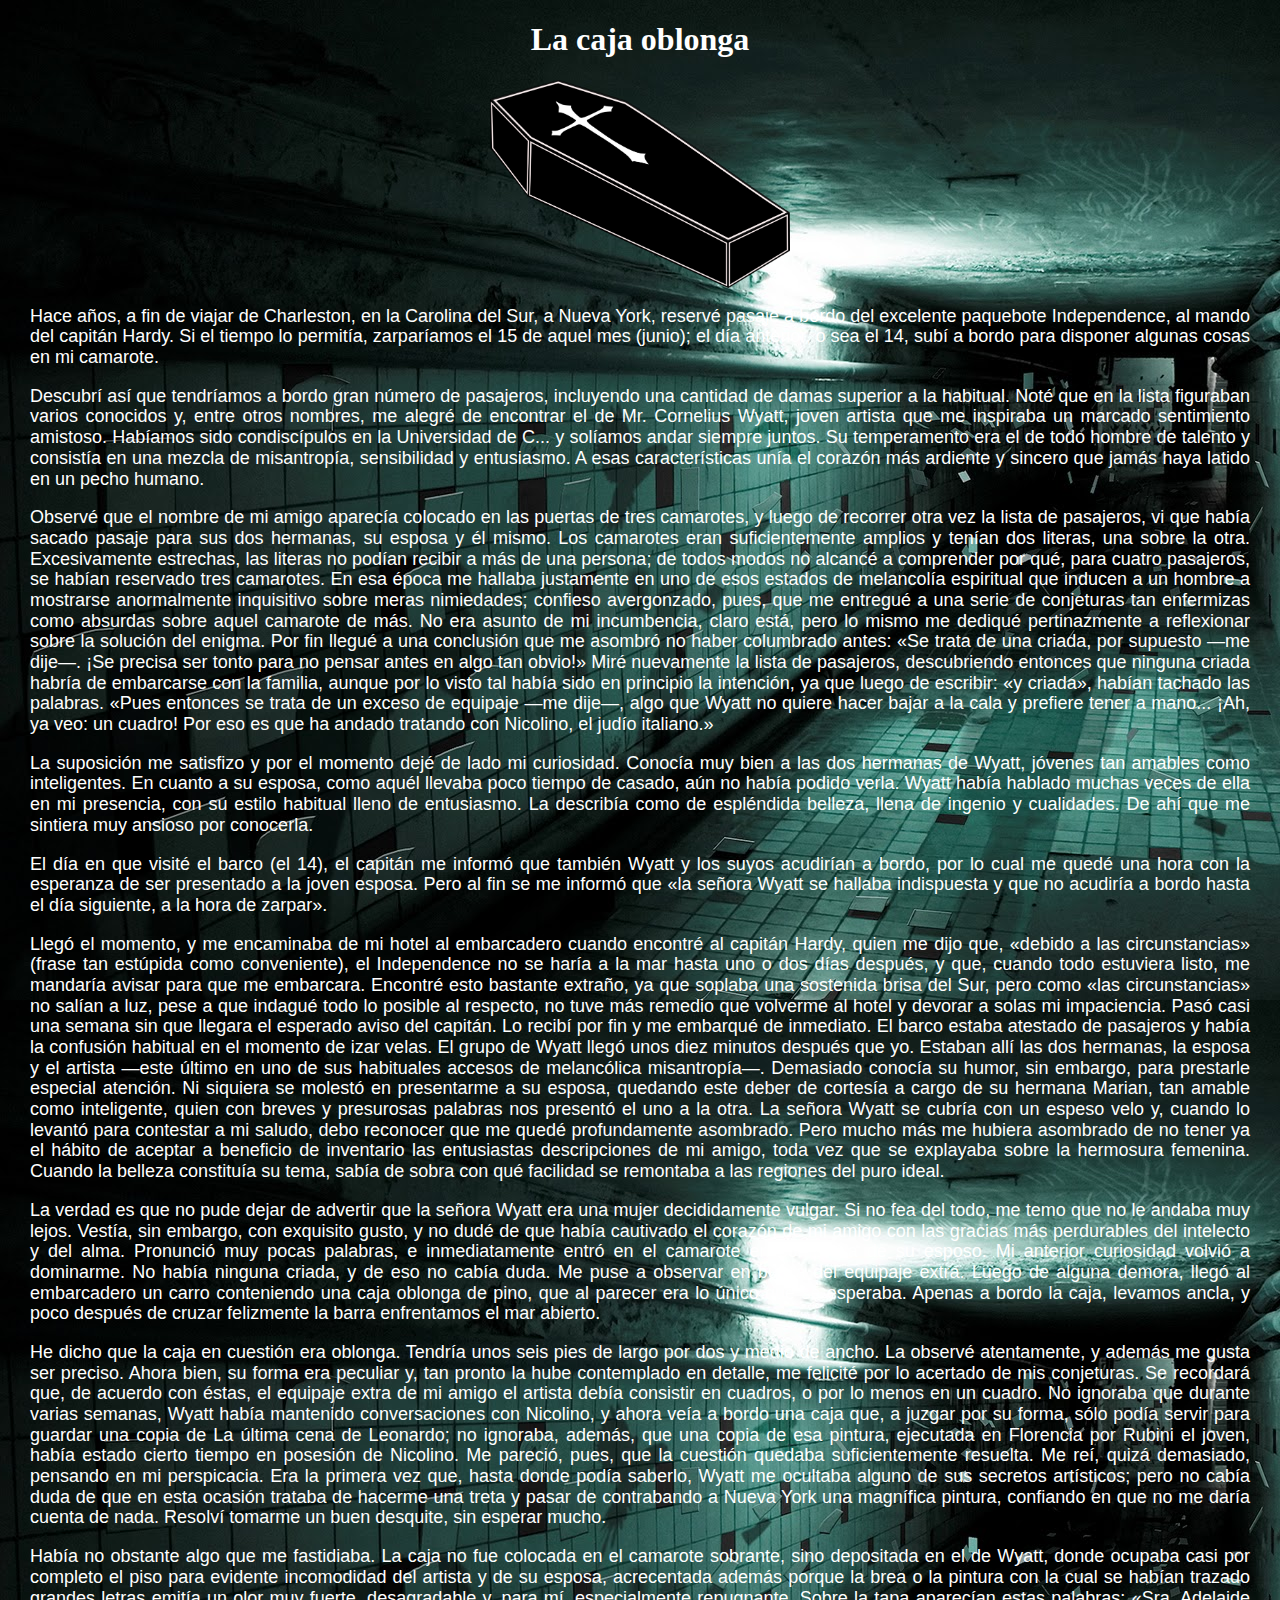
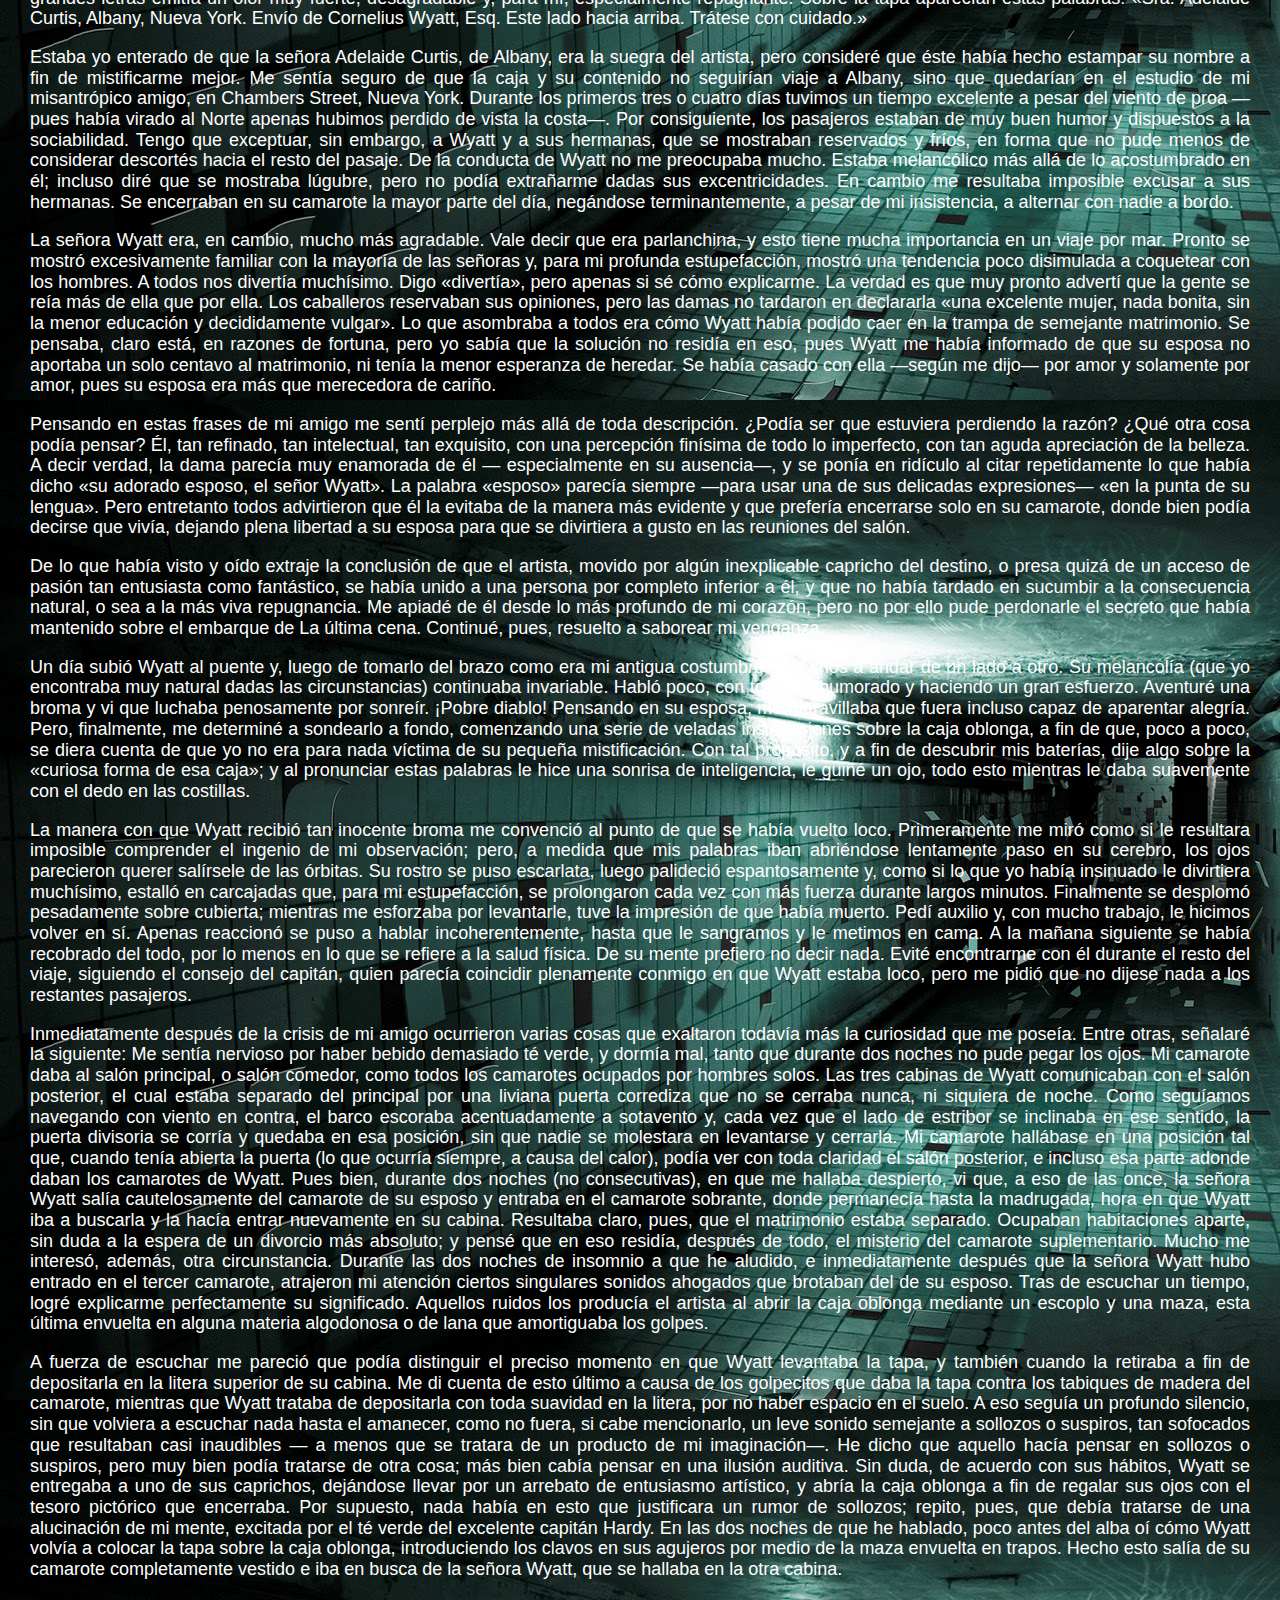
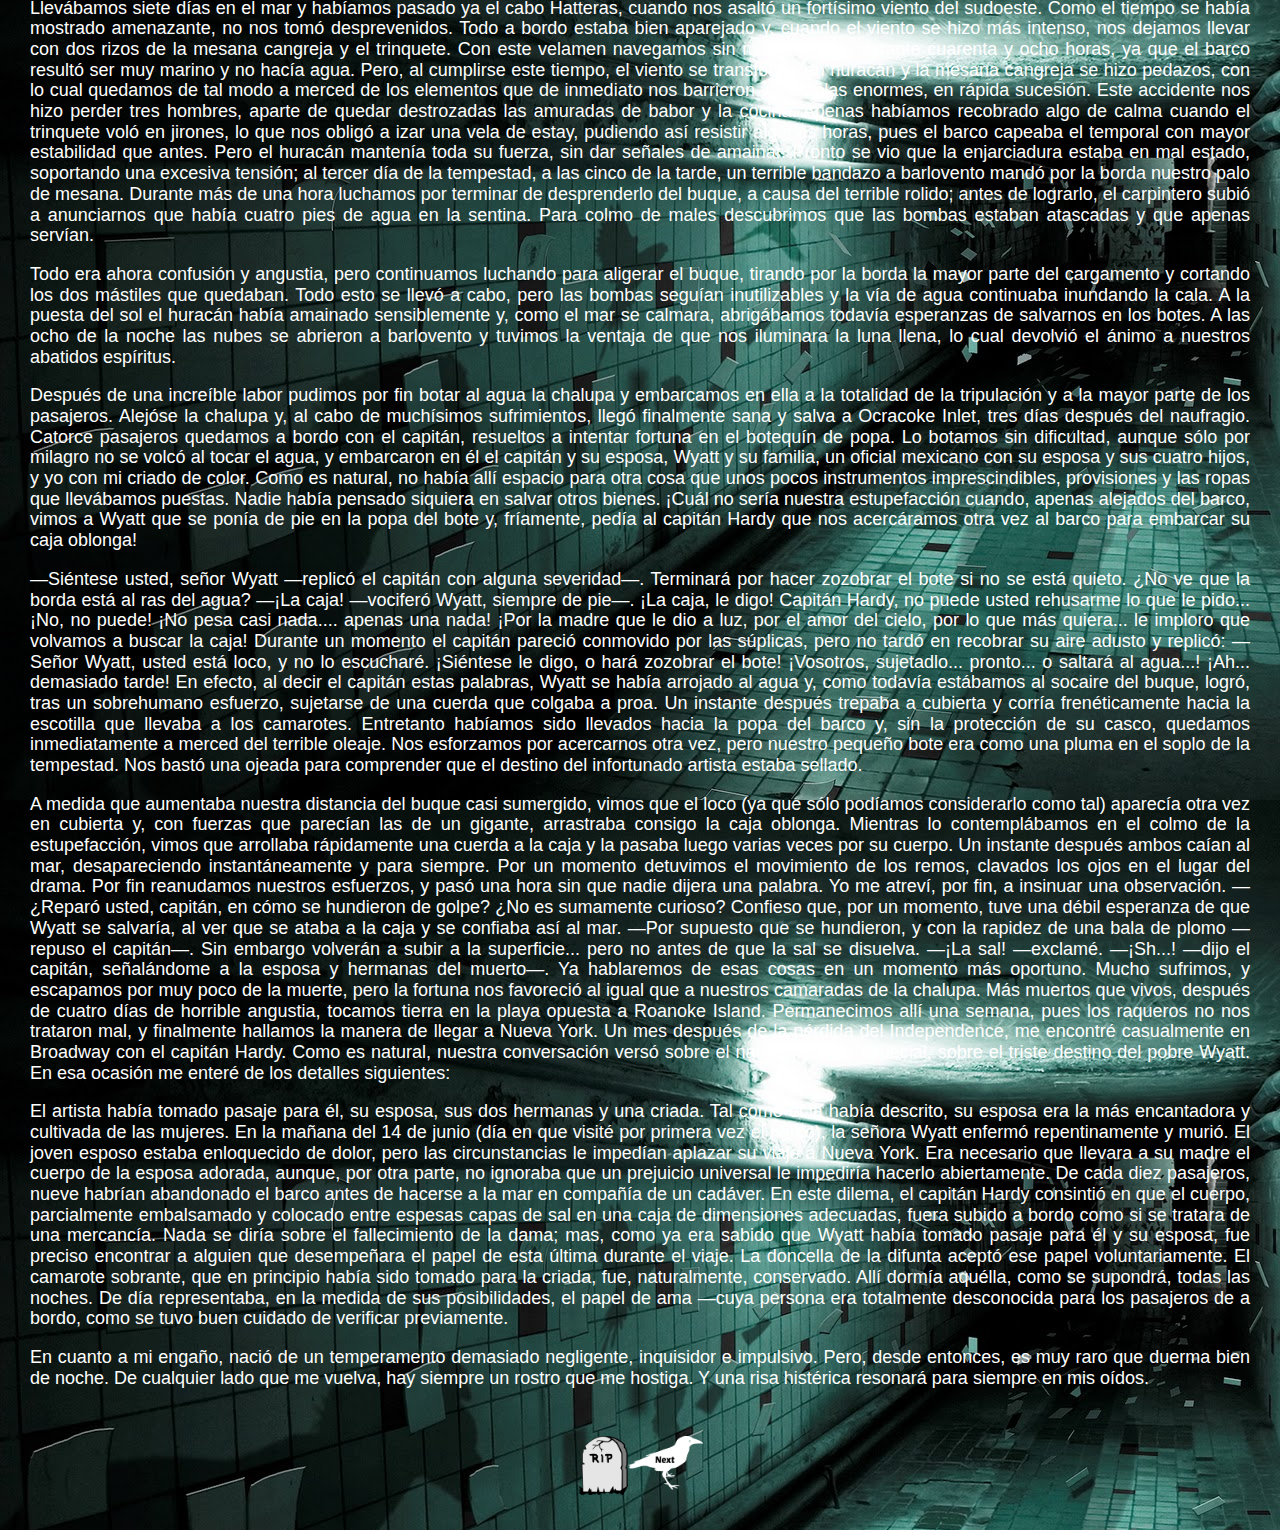
==== Cuentos/CajaOblonga.html @ 3079e08e "actualizacion" ====
<html>
 <head>
  <meta charset="UTF-8"/>
  <link rel="stylesheet" href="Css/normalize.css">
 <link rel="stylesheet" href="Css/Cuentos.css"/>
  <title>CuentoUno</title>
   </head> 
   <body  background="Imagenes/fondopasillo.jpg" text="White" >
    <h1>La caja oblonga</h1>
    <div class="imaprinc">
            <img src="Imagenes/ataud.png" width=300> 

    </div>

<p>
        Hace años, a fin de viajar de Charleston, en la Carolina del Sur, a Nueva York, reservé
        pasaje a bordo del excelente paquebote Independence, al mando del capitán Hardy. Si el
        tiempo lo permitía, zarparíamos el 15 de aquel mes (junio); el día anterior, o sea el 14, subí
        a bordo para disponer algunas cosas en mi camarote.
</p>
<p>
        Descubrí así que tendríamos a bordo gran número de pasajeros, incluyendo una
        cantidad de damas superior a la habitual. Noté que en la lista figuraban varios conocidos y,
        entre otros nombres, me alegré de encontrar el de Mr. Cornelius Wyatt, joven artista que
        me inspiraba un marcado sentimiento amistoso. Habíamos sido condiscípulos en la
        Universidad de C... y solíamos andar siempre juntos. Su temperamento era el de todo
        hombre de talento y consistía en una mezcla de misantropía, sensibilidad y entusiasmo. A
        esas características unía el corazón más ardiente y sincero que jamás haya latido en un
        pecho humano.
</p>
<p>
        Observé que el nombre de mi amigo aparecía colocado en las puertas de tres
        camarotes, y luego de recorrer otra vez la lista de pasajeros, vi que había sacado pasaje para
        sus dos hermanas, su esposa y él mismo. Los camarotes eran suficientemente amplios y
        tenían dos literas, una sobre la otra. Excesivamente estrechas, las literas no podían recibir a
        más de una persona; de todos modos no alcancé a comprender por qué, para cuatro
        pasajeros, se habían reservado tres camarotes. En esa época me hallaba justamente en uno
        de esos estados de melancolía espiritual que inducen a un hombre a mostrarse
        anormalmente inquisitivo sobre meras nimiedades; confieso avergonzado, pues, que me
        entregué a una serie de conjeturas tan enfermizas como absurdas sobre aquel camarote de
        más. No era asunto de mi incumbencia, claro está, pero lo mismo me dediqué
        pertinazmente a reflexionar sobre la solución del enigma. Por fin llegué a una conclusión
        que me asombró no haber columbrado antes: «Se trata de una criada, por supuesto —me
        dije—. ¡Se precisa ser tonto para no pensar antes en algo tan obvio!»
        Miré nuevamente la lista de pasajeros, descubriendo entonces que ninguna criada
        habría de embarcarse con la familia, aunque por lo visto tal había sido en principio la
        intención, ya que luego de escribir: «y criada», habían tachado las palabras. «Pues entonces
        se trata de un exceso de equipaje —me dije—, algo que Wyatt no quiere hacer bajar a la
        cala y prefiere tener a mano... ¡Ah, ya veo: un cuadro! Por eso es que ha andado tratando
        con Nicolino, el judío italiano.»
</p>
<p>
        La suposición me satisfizo y por el momento dejé de lado mi curiosidad.
        Conocía muy bien a las dos hermanas de Wyatt, jóvenes tan amables como inteligentes.
        En cuanto a su esposa, como aquél llevaba poco tiempo de casado, aún no había podido
        verla. Wyatt había hablado muchas veces de ella en mi presencia, con su estilo habitual
        lleno de entusiasmo. La describía como de espléndida belleza, llena de ingenio y
        cualidades. De ahí que me sintiera muy ansioso por conocerla.</p>
<p>
        El día en que visité el barco (el 14), el capitán me informó que también Wyatt y los
        suyos acudirían a bordo, por lo cual me quedé una hora con la esperanza de ser presentado
        a la joven esposa. Pero al fin se me informó que «la señora Wyatt se hallaba indispuesta y
        que no acudiría a bordo hasta el día siguiente, a la hora de zarpar».</p>
<p>
        Llegó el momento, y me encaminaba de mi hotel al embarcadero cuando encontré al
        capitán Hardy, quien me dijo que, «debido a las circunstancias» (frase tan estúpida como
        conveniente), el Independence no se haría a la mar hasta uno o dos días después, y que,
        cuando todo estuviera listo, me mandaría avisar para que me embarcara.
        Encontré esto bastante extraño, ya que soplaba una sostenida brisa del Sur, pero como
        «las circunstancias» no salían a luz, pese a que indagué todo lo posible al respecto, no tuve
        más remedio que volverme al hotel y devorar a solas mi impaciencia.
        Pasó casi una semana sin que llegara el esperado aviso del capitán. Lo recibí por fin y
        me embarqué de inmediato. El barco estaba atestado de pasajeros y había la confusión
        habitual en el momento de izar velas. El grupo de Wyatt llegó unos diez minutos después
        que yo. Estaban allí las dos hermanas, la esposa y el artista —este último en uno de sus
        habituales accesos de melancólica misantropía—. Demasiado conocía su humor, sin
        embargo, para prestarle especial atención. Ni siquiera se molestó en presentarme a su
        esposa, quedando este deber de cortesía a cargo de su hermana Marian, tan amable como
        inteligente, quien con breves y presurosas palabras nos presentó el uno a la otra.
        La señora Wyatt se cubría con un espeso velo y, cuando lo levantó para contestar a mi
        saludo, debo reconocer que me quedé profundamente asombrado. Pero mucho más me
        hubiera asombrado de no tener ya el hábito de aceptar a beneficio de inventario las
        entusiastas descripciones de mi amigo, toda vez que se explayaba sobre la hermosura
        femenina. Cuando la belleza constituía su tema, sabía de sobra con qué facilidad se
        remontaba a las regiones del puro ideal.
</p>
<p>
        La verdad es que no pude dejar de advertir que la señora Wyatt era una mujer
        decididamente vulgar. Si no fea del todo, me temo que no le andaba muy lejos. Vestía, sin
        embargo, con exquisito gusto, y no dudé de que había cautivado el corazón de mi amigo
        con las gracias más perdurables del intelecto y del alma. Pronunció muy pocas palabras, e
        inmediatamente entró en el camarote en compañía de su esposo.
        Mi anterior curiosidad volvió a dominarme. No había ninguna criada, y de eso no cabía
        duda. Me puse a observar en busca del equipaje extra. Luego de alguna demora, llegó al
        embarcadero un carro conteniendo una caja oblonga de pino, que al parecer era lo único
        que se esperaba. Apenas a bordo la caja, levamos ancla, y poco después de cruzar
        felizmente la barra enfrentamos el mar abierto.
</p>
<p>
        He dicho que la caja en cuestión era oblonga. Tendría unos seis pies de largo por dos y
        medio de ancho. La observé atentamente, y además me gusta ser preciso. Ahora bien, su
        forma era peculiar y, tan pronto la hube contemplado en detalle, me felicité por lo acertado
        de mis conjeturas. Se recordará que, de acuerdo con éstas, el equipaje extra de mi amigo el
        artista debía consistir en cuadros, o por lo menos en un cuadro. No ignoraba que durante
        varias semanas, Wyatt había mantenido conversaciones con Nicolino, y ahora veía a bordo
        una caja que, a juzgar por su forma, sólo podía servir para guardar una copia de La última
        cena de Leonardo; no ignoraba, además, que una copia de esa pintura, ejecutada en
        Florencia por Rubini el joven, había estado cierto tiempo en posesión de Nicolino. Me
        pareció, pues, que la cuestión quedaba suficientemente resuelta. Me reí, quizá demasiado,
        pensando en mi perspicacia. Era la primera vez que, hasta donde podía saberlo, Wyatt me
        ocultaba alguno de sus secretos artísticos; pero no cabía duda de que en esta ocasión trataba
        de hacerme una treta y pasar de contrabando a Nueva York una magnífica pintura,
        confiando en que no me daría cuenta de nada. Resolví tomarme un buen desquite, sin
        esperar mucho.
</p>
<p>
        Había no obstante algo que me fastidiaba. La caja no fue colocada en el camarote
        sobrante, sino depositada en el de Wyatt, donde ocupaba casi por completo el piso para
        evidente incomodidad del artista y de su esposa, acrecentada además porque la brea o la
        pintura con la cual se habían trazado grandes letras emitía un olor muy fuerte, desagradable
        y, para mí, especialmente repugnante. Sobre la tapa aparecían estas palabras: «Sra.
        Adelaide Curtis, Albany, Nueva York. Envío de Cornelius Wyatt, Esq. Este lado hacia
        arriba. Trátese con cuidado.»
</p>
<p>
        Estaba yo enterado de que la señora Adelaide Curtis, de Albany, era la suegra del
        artista, pero consideré que éste había hecho estampar su nombre a fin de mistificarme
        mejor. Me sentía seguro de que la caja y su contenido no seguirían viaje a Albany, sino que
        quedarían en el estudio de mi misantrópico amigo, en Chambers Street, Nueva York.
        Durante los primeros tres o cuatro días tuvimos un tiempo excelente a pesar del viento
        de proa —pues había virado al Norte apenas hubimos perdido de vista la costa—. Por
        consiguiente, los pasajeros estaban de muy buen humor y dispuestos a la sociabilidad.
        Tengo que exceptuar, sin embargo, a Wyatt y a sus hermanas, que se mostraban reservados
        y fríos, en forma que no pude menos de considerar descortés hacia el resto del pasaje. De la
        conducta de Wyatt no me preocupaba mucho. Estaba melancólico más allá de lo
        acostumbrado en él; incluso diré que se mostraba lúgubre, pero no podía extrañarme dadas
        sus excentricidades. En cambio me resultaba imposible excusar a sus hermanas. Se
        encerraban en su camarote la mayor parte del día, negándose terminantemente, a pesar de
        mi insistencia, a alternar con nadie a bordo.
</p>
<p>
        La señora Wyatt era, en cambio, mucho más agradable. Vale decir que era parlanchina,
        y esto tiene mucha importancia en un viaje por mar. Pronto se mostró excesivamente
        familiar con la mayoría de las señoras y, para mi profunda estupefacción, mostró una
        tendencia poco disimulada a coquetear con los hombres. A todos nos divertía muchísimo.
        Digo «divertía», pero apenas si sé cómo explicarme. La verdad es que muy pronto
        advertí que la gente se reía más de ella que por ella. Los caballeros reservaban sus
        opiniones, pero las damas no tardaron en declararla «una excelente mujer, nada bonita, sin
        la menor educación y decididamente vulgar». Lo que asombraba a todos era cómo Wyatt
        había podido caer en la trampa de semejante matrimonio. Se pensaba, claro está, en razones
        de fortuna, pero yo sabía que la solución no residía en eso, pues Wyatt me había informado
        de que su esposa no aportaba un solo centavo al matrimonio, ni tenía la menor esperanza de
        heredar. Se había casado con ella —según me dijo— por amor y solamente por amor, pues
        su esposa era más que merecedora de cariño.
</p>
<p>
        Pensando en estas frases de mi amigo me sentí perplejo más allá de toda descripción.
        ¿Podía ser que estuviera perdiendo la razón? ¿Qué otra cosa podía pensar? Él, tan refinado,
        tan intelectual, tan exquisito, con una percepción finísima de todo lo imperfecto, con tan
        aguda apreciación de la belleza. A decir verdad, la dama parecía muy enamorada de él —
        especialmente en su ausencia—, y se ponía en ridículo al citar repetidamente lo que había
        dicho «su adorado esposo, el señor Wyatt». La palabra «esposo» parecía siempre —para
        usar una de sus delicadas expresiones— «en la punta de su lengua». Pero entretanto todos
        advirtieron que él la evitaba de la manera más evidente y que prefería encerrarse solo en su
        camarote, donde bien podía decirse que vivía, dejando plena libertad a su esposa para que
        se divirtiera a gusto en las reuniones del salón.
</p>
<p>
        De lo que había visto y oído extraje la conclusión de que el artista, movido por algún
        inexplicable capricho del destino, o presa quizá de un acceso de pasión tan entusiasta como
        fantástico, se había unido a una persona por completo inferior a él, y que no había tardado
        en sucumbir a la consecuencia natural, o sea a la más viva repugnancia. Me apiadé de él
        desde lo más profundo de mi corazón, pero no por ello pude perdonarle el secreto que había
        mantenido sobre el embarque de La última cena. Continué, pues, resuelto a saborear mi
        venganza.
</p>
<p>
        Un día subió Wyatt al puente y, luego de tomarlo del brazo como era mi antigua
        costumbre, echamos a andar de un lado a otro. Su melancolía (que yo encontraba muy
        natural dadas las circunstancias) continuaba invariable. Habló poco, con tono malhumorado
        y haciendo un gran esfuerzo. Aventuré una broma y vi que luchaba penosamente por
        sonreír. ¡Pobre diablo! Pensando en su esposa, me maravillaba que fuera incluso capaz de
        aparentar alegría. Pero, finalmente, me determiné a sondearlo a fondo, comenzando una
        serie de veladas insinuaciones sobre la caja oblonga, a fin de que, poco a poco, se diera
        cuenta de que yo no era para nada víctima de su pequeña mistificación. Con tal propósito, y
        a fin de descubrir mis baterías, dije algo sobre la «curiosa forma de esa caja»; y al
        pronunciar estas palabras le hice una sonrisa de inteligencia, le guiñé un ojo, todo esto
        mientras le daba suavemente con el dedo en las costillas.
</p>
<p>
        La manera con que Wyatt recibió tan inocente broma me convenció al punto de que se
        había vuelto loco. Primeramente me miró como si le resultara imposible comprender el
        ingenio de mi observación; pero, a medida que mis palabras iban abriéndose lentamente
        paso en su cerebro, los ojos parecieron querer salírsele de las órbitas. Su rostro se puso
        escarlata, luego palideció espantosamente y, como si lo que yo había insinuado le divirtiera
        muchísimo, estalló en carcajadas que, para mi estupefacción, se prolongaron cada vez con
        más fuerza durante largos minutos. Finalmente se desplomó pesadamente sobre cubierta;
        mientras me esforzaba por levantarle, tuve la impresión de que había muerto.
        Pedí auxilio y, con mucho trabajo, le hicimos volver en sí. Apenas reaccionó se puso a
        hablar incoherentemente, hasta que le sangramos y le metimos en cama. A la mañana
        siguiente se había recobrado del todo, por lo menos en lo que se refiere a la salud física. De
        su mente prefiero no decir nada. Evité encontrarme con él durante el resto del viaje,
        siguiendo el consejo del capitán, quien parecía coincidir plenamente conmigo en que Wyatt
        estaba loco, pero me pidió que no dijese nada a los restantes pasajeros.</p>
<p>
        Inmediatamente después de la crisis de mi amigo ocurrieron varias cosas que exaltaron
        todavía más la curiosidad que me poseía. Entre otras, señalaré la siguiente: Me sentía
        nervioso por haber bebido demasiado té verde, y dormía mal, tanto que durante dos noches
        no pude pegar los ojos. Mi camarote daba al salón principal, o salón comedor, como todos
        los camarotes ocupados por hombres solos. Las tres cabinas de Wyatt comunicaban con el
        salón posterior, el cual estaba separado del principal por una liviana puerta corrediza que no
        se cerraba nunca, ni siquiera de noche. Como seguíamos navegando con viento en contra, el
        barco escoraba acentuadamente a sotavento y, cada vez que el lado de estribor se inclinaba
        en ese sentido, la puerta divisoria se corría y quedaba en esa posición, sin que nadie se
        molestara en levantarse y cerrarla. Mi camarote hallábase en una posición tal que, cuando
        tenía abierta la puerta (lo que ocurría siempre, a causa del calor), podía ver con toda
        claridad el salón posterior, e incluso esa parte adonde daban los camarotes de Wyatt. Pues
        bien, durante dos noches (no consecutivas), en que me hallaba despierto, vi que, a eso de
        las once, la señora Wyatt salía cautelosamente del camarote de su esposo y entraba en el
        camarote sobrante, donde permanecía hasta la madrugada, hora en que Wyatt iba a buscarla
        y la hacía entrar nuevamente en su cabina. Resultaba claro, pues, que el matrimonio estaba
        separado. Ocupaban habitaciones aparte, sin duda a la espera de un divorcio más absoluto;
        y pensé que en eso residía, después de todo, el misterio del camarote suplementario.
        Mucho me interesó, además, otra circunstancia. Durante las dos noches de insomnio a
        que he aludido, e inmediatamente después que la señora Wyatt hubo entrado en el tercer
        camarote, atrajeron mi atención ciertos singulares sonidos ahogados que brotaban del de su
        esposo. Tras de escuchar un tiempo, logré explicarme perfectamente su significado.
        Aquellos ruidos los producía el artista al abrir la caja oblonga mediante un escoplo y una
        maza, esta última envuelta en alguna materia algodonosa o de lana que amortiguaba los
        golpes.
</p>
<p>
        A fuerza de escuchar me pareció que podía distinguir el preciso momento en que Wyatt
        levantaba la tapa, y también cuando la retiraba a fin de depositarla en la litera superior de su
        cabina. Me di cuenta de esto último a causa de los golpecitos que daba la tapa contra los
        tabiques de madera del camarote, mientras que Wyatt trataba de depositarla con toda
        suavidad en la litera, por no haber espacio en el suelo. A eso seguía un profundo silencio,
        sin que volviera a escuchar nada hasta el amanecer, como no fuera, si cabe mencionarlo, un
        leve sonido semejante a sollozos o suspiros, tan sofocados que resultaban casi inaudibles —
        a menos que se tratara de un producto de mi imaginación—. He dicho que aquello hacía
        pensar en sollozos o suspiros, pero muy bien podía tratarse de otra cosa; más bien cabía
        pensar en una ilusión auditiva. Sin duda, de acuerdo con sus hábitos, Wyatt se entregaba a
        uno de sus caprichos, dejándose llevar por un arrebato de entusiasmo artístico, y abría la
        caja oblonga a fin de regalar sus ojos con el tesoro pictórico que encerraba. Por supuesto,
        nada había en esto que justificara un rumor de sollozos; repito, pues, que debía tratarse de
        una alucinación de mi mente, excitada por el té verde del excelente capitán Hardy. En las
        dos noches de que he hablado, poco antes del alba oí cómo Wyatt volvía a colocar la tapa
        sobre la caja oblonga, introduciendo los clavos en sus agujeros por medio de la maza
        envuelta en trapos. Hecho esto salía de su camarote completamente vestido e iba en busca
        de la señora Wyatt, que se hallaba en la otra cabina.
</p>
<p>
        Llevábamos siete días en el mar y habíamos pasado ya el cabo Hatteras, cuando nos
        asaltó un fortísimo viento del sudoeste. Como el tiempo se había mostrado amenazante, no
        nos tomó desprevenidos. Todo a bordo estaba bien aparejado y, cuando el viento se hizo
        más intenso, nos dejamos llevar con dos rizos de la mesana cangreja y el trinquete.
        Con este velamen navegamos sin mayor peligro durante cuarenta y ocho horas, ya que
        el barco resultó ser muy marino y no hacía agua. Pero, al cumplirse este tiempo, el viento se
        transformó en huracán y la mesana cangreja se hizo pedazos, con lo cual quedamos de tal
        modo a merced de los elementos que de inmediato nos barrieron varias olas enormes, en
        rápida sucesión. Este accidente nos hizo perder tres hombres, aparte de quedar destrozadas
        las amuradas de babor y la cocina. Apenas habíamos recobrado algo de calma cuando el
        trinquete voló en jirones, lo que nos obligó a izar una vela de estay, pudiendo así resistir
        algunas horas, pues el barco capeaba el temporal con mayor estabilidad que antes.
        Pero el huracán mantenía toda su fuerza, sin dar señales de amainar. Pronto se vio que
        la enjarciadura estaba en mal estado, soportando una excesiva tensión; al tercer día de la
        tempestad, a las cinco de la tarde, un terrible bandazo a barlovento mandó por la borda
        nuestro palo de mesana. Durante más de una hora luchamos por terminar de desprenderlo
        del buque, a causa del terrible rolido; antes de lograrlo, el carpintero subió a anunciarnos
        que había cuatro pies de agua en la sentina. Para colmo de males descubrimos que las
        bombas estaban atascadas y que apenas servían.
</p>
<p>
        Todo era ahora confusión y angustia, pero continuamos luchando para aligerar el
        buque, tirando por la borda la mayor parte del cargamento y cortando los dos mástiles que
        quedaban. Todo esto se llevó a cabo, pero las bombas seguían inutilizables y la vía de agua
        continuaba inundando la cala.
        A la puesta del sol el huracán había amainado sensiblemente y, como el mar se
        calmara, abrigábamos todavía esperanzas de salvarnos en los botes. A las ocho de la noche
        las nubes se abrieron a barlovento y tuvimos la ventaja de que nos iluminara la luna llena,
        lo cual devolvió el ánimo a nuestros abatidos espíritus.</p>
<p>
        Después de una increíble labor pudimos por fin botar al agua la chalupa y embarcamos
        en ella a la totalidad de la tripulación y a la mayor parte de los pasajeros. Alejóse la chalupa
        y, al cabo de muchísimos sufrimientos, llegó finalmente sana y salva a Ocracoke Inlet, tres
        días después del naufragio.
        Catorce pasajeros quedamos a bordo con el capitán, resueltos a intentar fortuna en el
        botequín de popa. Lo botamos sin dificultad, aunque sólo por milagro no se volcó al tocar
        el agua, y embarcaron en él el capitán y su esposa, Wyatt y su familia, un oficial mexicano
        con su esposa y sus cuatro hijos, y yo con mi criado de color.
        Como es natural, no había allí espacio para otra cosa que unos pocos instrumentos
        imprescindibles, provisiones y las ropas que llevábamos puestas. Nadie había pensado
        siquiera en salvar otros bienes. ¡Cuál no sería nuestra estupefacción cuando, apenas
        alejados del barco, vimos a Wyatt que se ponía de pie en la popa del bote y, fríamente,
        pedía al capitán Hardy que nos acercáramos otra vez al barco para embarcar su caja
        oblonga!
</p>
<p>
        —Siéntese usted, señor Wyatt —replicó el capitán con alguna severidad—. Terminará
        por hacer zozobrar el bote si no se está quieto. ¿No ve que la borda está al ras del agua?
        —¡La caja! —vociferó Wyatt, siempre de pie—. ¡La caja, le digo! Capitán Hardy, no
        puede usted rehusarme lo que le pido... ¡No, no puede! ¡No pesa casi nada.... apenas una
        nada! ¡Por la madre que le dio a luz, por el amor del cielo, por lo que más quiera... le
        imploro que volvamos a buscar la caja!
        Durante un momento el capitán pareció conmovido por las súplicas, pero no tardó en
        recobrar su aire adusto y replicó:
        —Señor Wyatt, usted está loco, y no lo escucharé. ¡Siéntese le digo, o hará zozobrar el
        bote! ¡Vosotros, sujetadlo... pronto... o saltará al agua...! ¡Ah... demasiado tarde!
        En efecto, al decir el capitán estas palabras, Wyatt se había arrojado al agua y, como
        todavía estábamos al socaire del buque, logró, tras un sobrehumano esfuerzo, sujetarse de
        una cuerda que colgaba a proa. Un instante después trepaba a cubierta y corría
        frenéticamente hacia la escotilla que llevaba a los camarotes.
        Entretanto habíamos sido llevados hacia la popa del barco y, sin la protección de su
        casco, quedamos inmediatamente a merced del terrible oleaje. Nos esforzamos por
        acercarnos otra vez, pero nuestro pequeño bote era como una pluma en el soplo de la
        tempestad. Nos bastó una ojeada para comprender que el destino del infortunado artista
        estaba sellado.
</p>
<p>
        A medida que aumentaba nuestra distancia del buque casi sumergido, vimos que el loco
        (ya que sólo podíamos considerarlo como tal) aparecía otra vez en cubierta y, con fuerzas
        que parecían las de un gigante, arrastraba consigo la caja oblonga. Mientras lo
        contemplábamos en el colmo de la estupefacción, vimos que arrollaba rápidamente una
        cuerda a la caja y la pasaba luego varias veces por su cuerpo. Un instante después ambos
        caían al mar, desapareciendo instantáneamente y para siempre.
        Por un momento detuvimos el movimiento de los remos, clavados los ojos en el lugar
        del drama. Por fin reanudamos nuestros esfuerzos, y pasó una hora sin que nadie dijera una
        palabra. Yo me atreví, por fin, a insinuar una observación.
        —¿Reparó usted, capitán, en cómo se hundieron de golpe? ¿No es sumamente curioso?
        Confieso que, por un momento, tuve una débil esperanza de que Wyatt se salvaría, al ver
        que se ataba a la caja y se confiaba así al mar.
        —Por supuesto que se hundieron, y con la rapidez de una bala de plomo —repuso el
        capitán—. Sin embargo volverán a subir a la superficie... pero no antes de que la sal se
        disuelva.
        —¡La sal! —exclamé.
        —¡Sh...! —dijo el capitán, señalándome a la esposa y hermanas del muerto—. Ya
        hablaremos de esas cosas en un momento más oportuno.
        Mucho sufrimos, y escapamos por muy poco de la muerte, pero la fortuna nos
        favoreció al igual que a nuestros camaradas de la chalupa. Más muertos que vivos, después
        de cuatro días de horrible angustia, tocamos tierra en la playa opuesta a Roanoke Island.
        Permanecimos allí una semana, pues los raqueros no nos trataron mal, y finalmente
        hallamos la manera de llegar a Nueva York.
        Un mes después de la pérdida del Independence, me encontré casualmente en
        Broadway con el capitán Hardy. Como es natural, nuestra conversación versó sobre el
        naufragio y, en especial, sobre el triste destino del pobre Wyatt. En esa ocasión me enteré
        de los detalles siguientes:
</p>
<p>
        El artista había tomado pasaje para él, su esposa, sus dos hermanas y una criada. Tal
        como él la había descrito, su esposa era la más encantadora y cultivada de las mujeres. En
        la mañana del 14 de junio (día en que visité por primera vez el barco), la señora Wyatt
        enfermó repentinamente y murió. El joven esposo estaba enloquecido de dolor, pero las
        circunstancias le impedían aplazar su viaje a Nueva York. Era necesario que llevara a su
        madre el cuerpo de la esposa adorada, aunque, por otra parte, no ignoraba que un prejuicio
        universal le impediría hacerlo abiertamente. De cada diez pasajeros, nueve habrían
        abandonado el barco antes de hacerse a la mar en compañía de un cadáver.
        En este dilema, el capitán Hardy consintió en que el cuerpo, parcialmente embalsamado
        y colocado entre espesas capas de sal en una caja de dimensiones adecuadas, fuera subido a
        bordo como si se tratara de una mercancía. Nada se diría sobre el fallecimiento de la dama;
        mas, como ya era sabido que Wyatt había tomado pasaje para él y su esposa, fue preciso
        encontrar a alguien que desempeñara el papel de esta última durante el viaje. La doncella de
        la difunta aceptó ese papel voluntariamente. El camarote sobrante, que en principio había
        sido tomado para la criada, fue, naturalmente, conservado. Allí dormía aquélla, como se
        supondrá, todas las noches. De día representaba, en la medida de sus posibilidades, el papel
        de ama —cuya persona era totalmente desconocida para los pasajeros de a bordo, como se
        tuvo buen cuidado de verificar previamente.
</p>
<p>
        En cuanto a mi engaño, nació de un temperamento demasiado negligente, inquisidor e
        impulsivo. Pero, desde entonces, es muy raro que duerma bien de noche. De cualquier lado
        que me vuelva, hay siempre un rostro que me hostiga. Y una risa histérica resonará para
        siempre en mis oídos.

</p>
<div class="cuervos">
        <a href="/cansecoperezluisnolberto.github.io/EdgarAPoe.html "> <img src="Imagenes/lapida.png" width=50  > </a>
        <a href="HombreMult.html "> <img src="Imagenes/nxt.png" width=75  > </a>
        

</div>


</body>

 </html>
---- Cuentos/Css/Cuentos.css ----
/** Reglas para etiquetas de para resenias y cuentos completos**/
 /***************************/
 body{
   margin: o;
    }
em{
  font-family: -apple-system, BlinkMacSystemFont, 'Segoe UI', Roboto, Oxygen, Ubuntu, Cantarell, 'Open Sans', 'Helvetica Neue', sans-serif;
font-size: 18px;
}
 p{
  font-family:Impact, Haettenschweiler, 'Arial Narrow Bold', sans-serif;
  font-size: 18px;
  text-align: justify;
  padding-right: 30px;
  padding-left: 30px; 
}
h1{
text-align: center; 
}
dt{
  padding-right: 30px;
  padding-left: 30px;
  padding-top: 30px;
}

strong{
  font-size: 20px;
  font-style: oblique;
  color: blueviolet;

}
.poema{
  text-align: center;
  justify-content: center;
  padding: 30px;
  flex-direction: row;
  margin: 0px auto

}
.imaprinc{
  text-align: center;
  
}
.notas{
  padding-top: 8px;
  font-family:'Courier New', Courier, monospace;
  font-style: oblique;
  text-align: right;
  font-size: 15px;
}
.cuervos{
  margin: 5;
  display: flex;
 justify-content: center;
 flex-direction: row;
 padding-bottom: 30px;
 padding-top: 30px;
}
 h2{
  padding-right: 30px;
  padding-left: 30px; 
  color: blueviolet;
 }
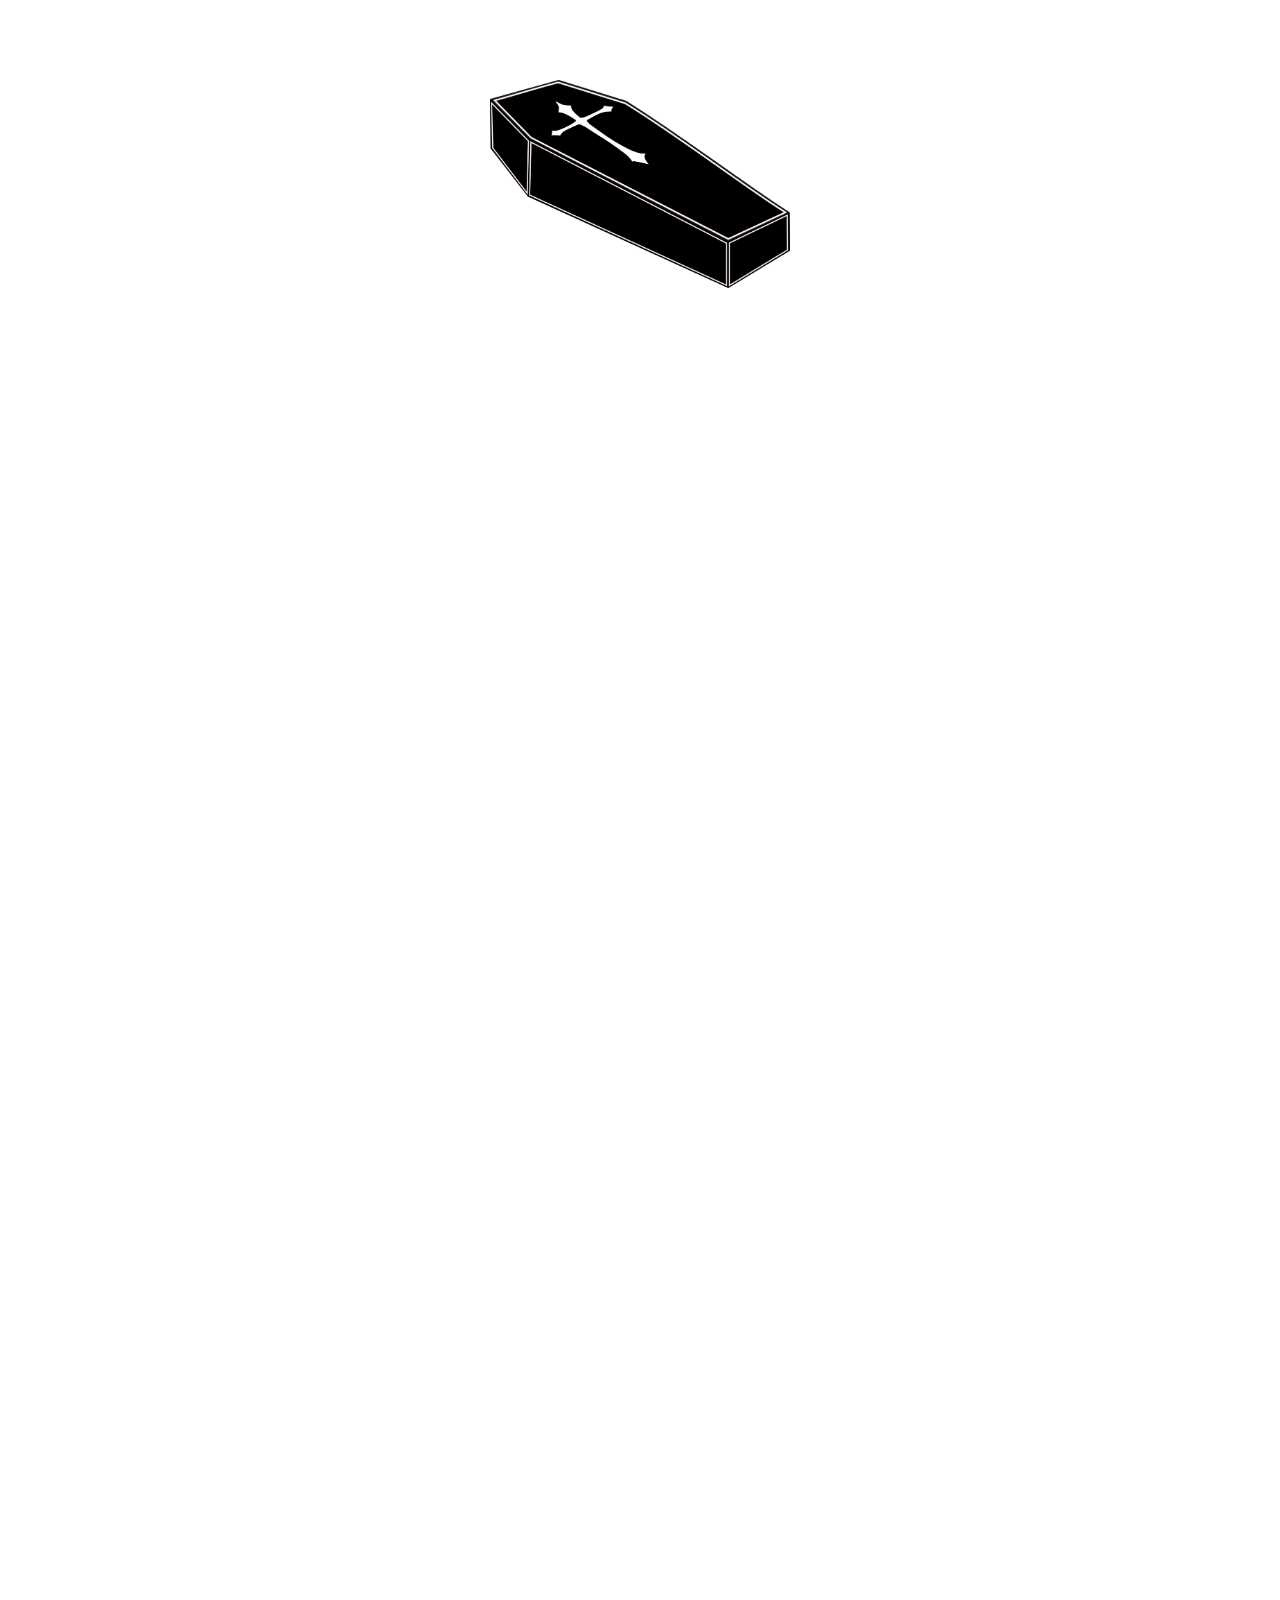
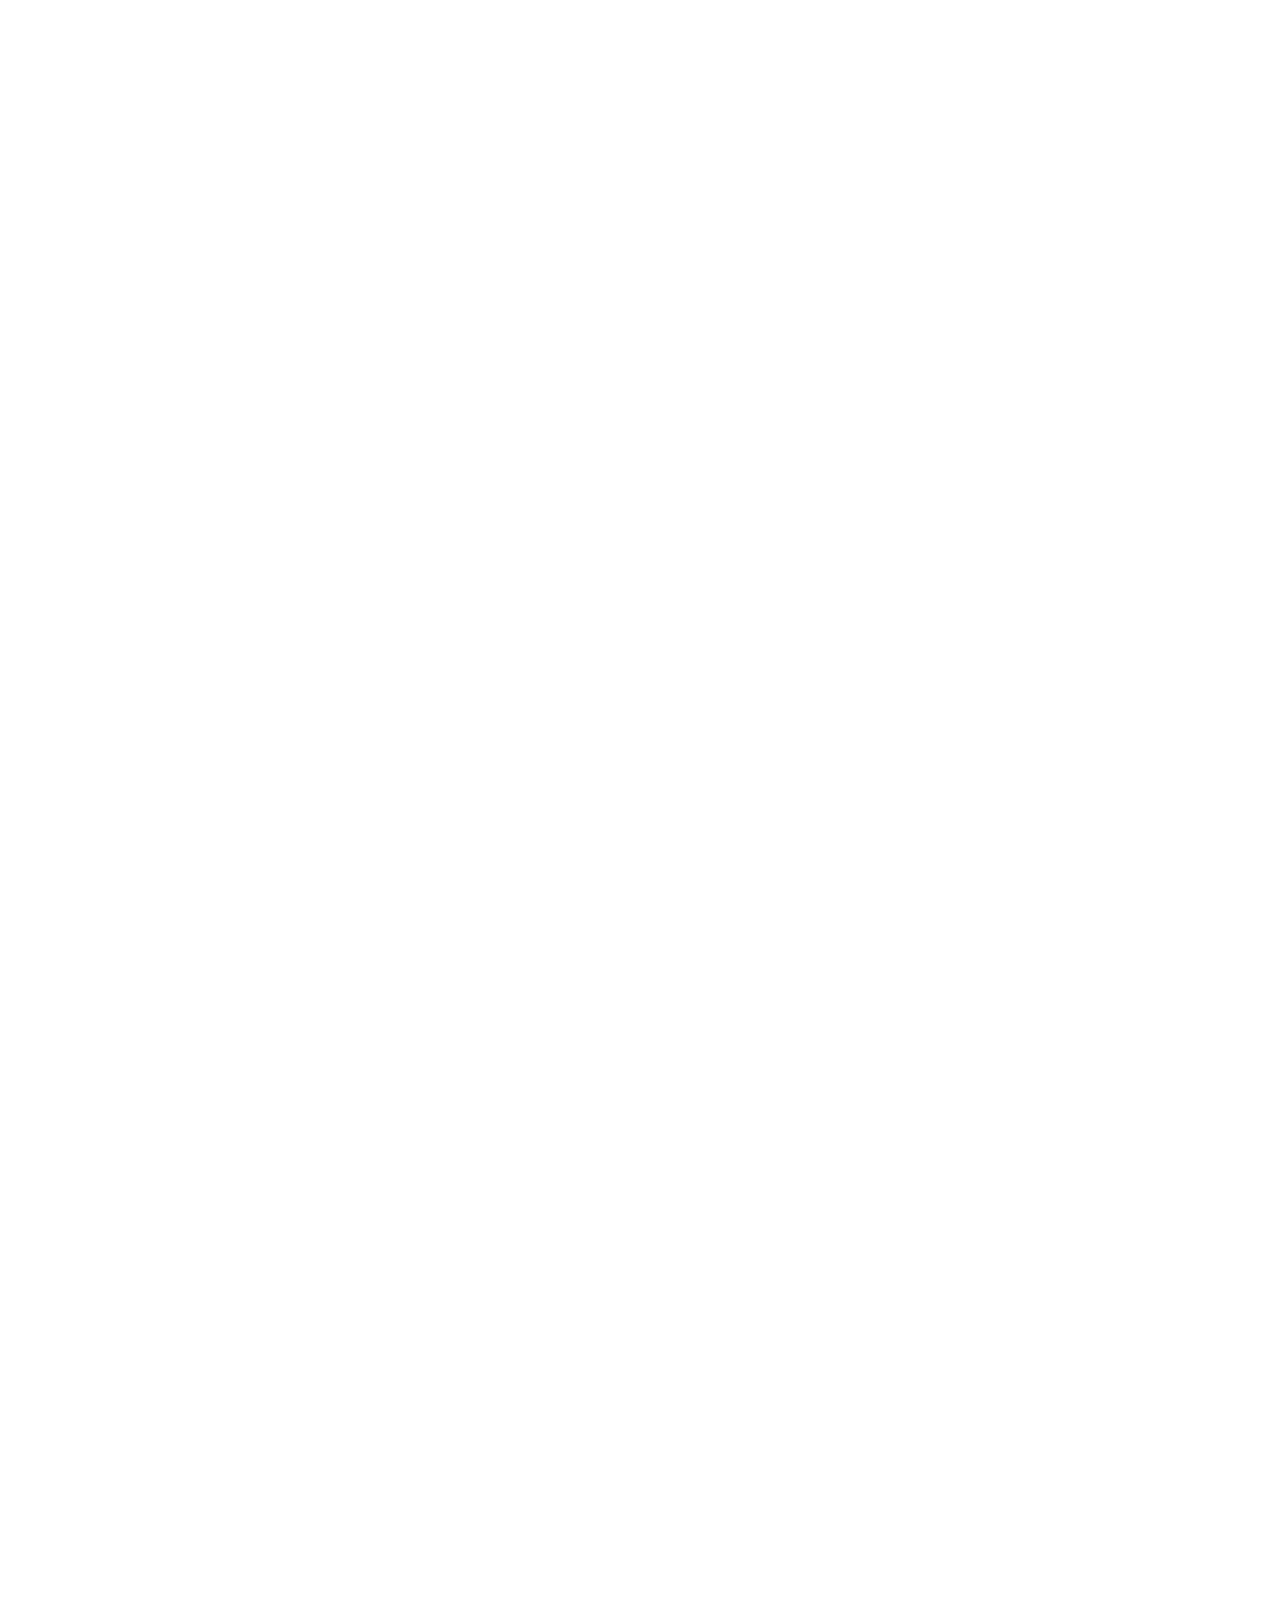
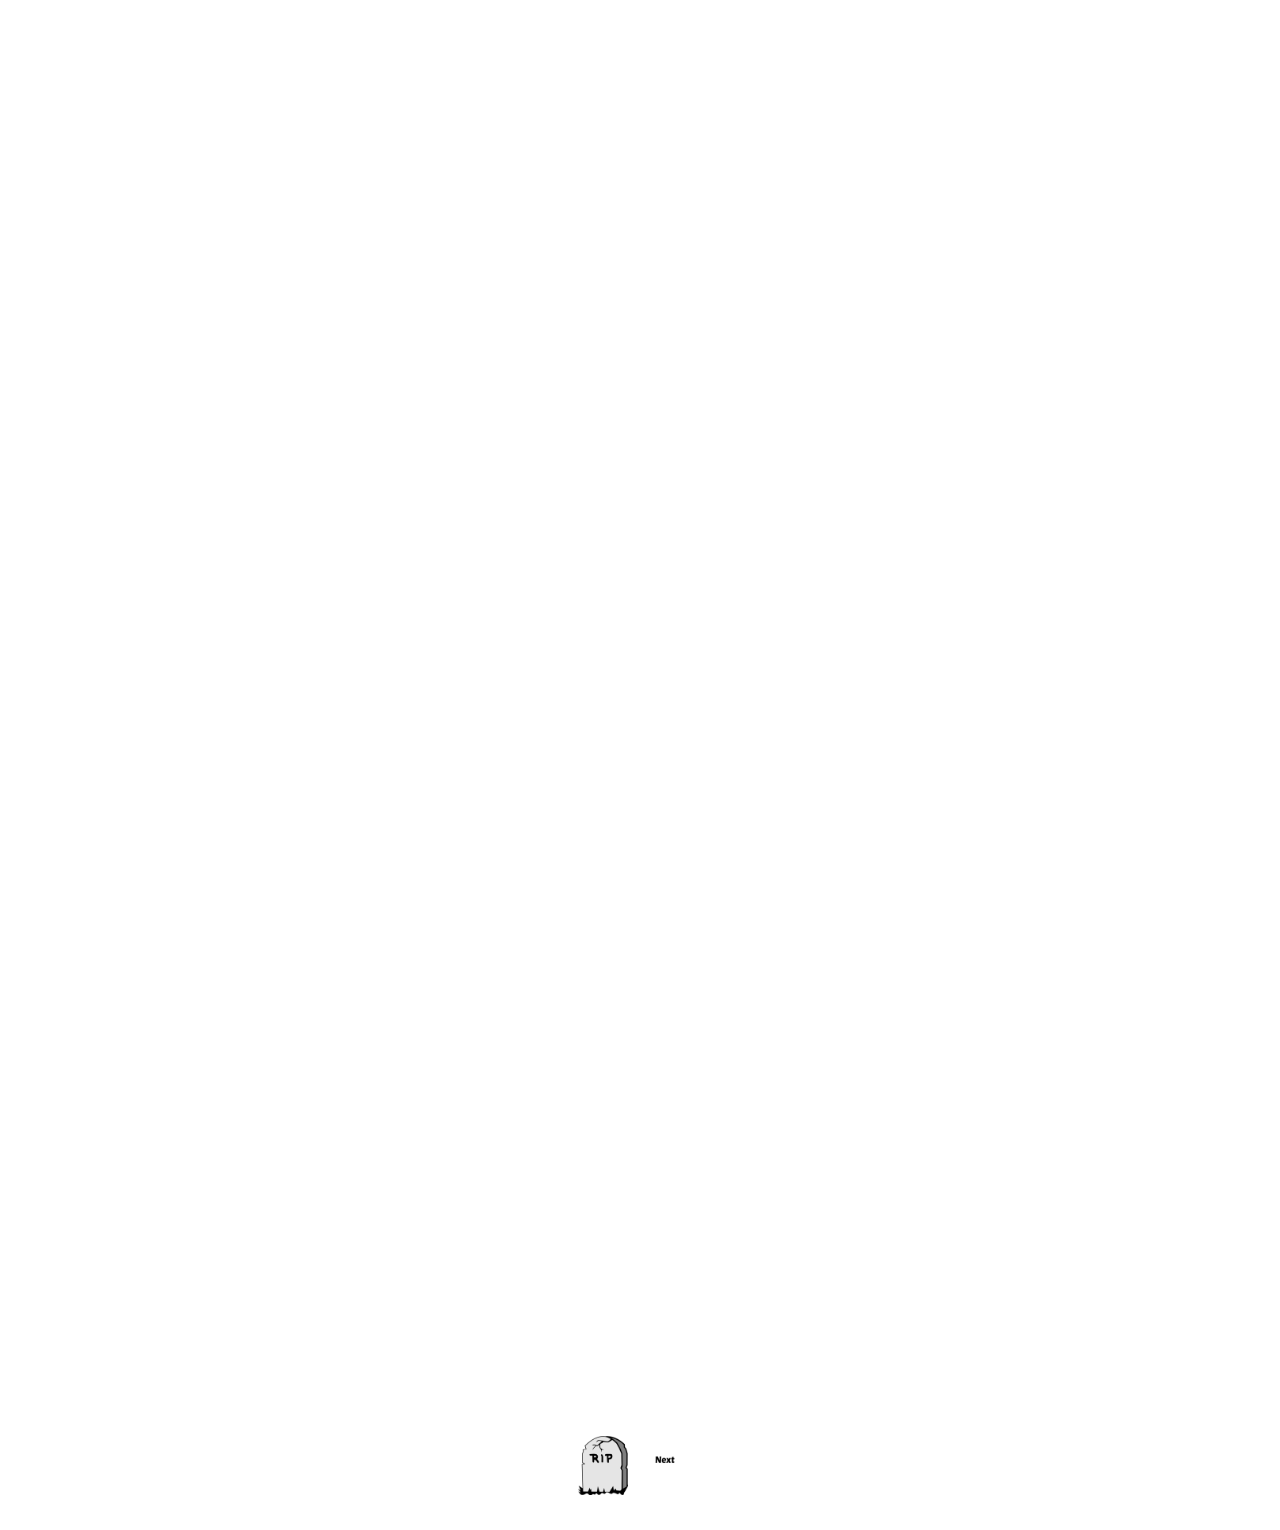
==== commit 551bf67c: "Primer commit :)" ====
--- a/Cuentos/CajaOblonga.html
+++ b/Cuentos/CajaOblonga.html
@@ -5,7 +5,7 @@
  <link rel="stylesheet" href="Css/Cuentos.css"/>
   <title>CuentoUno</title>
    </head> 
-   <body  background="Imagenes/fondopasillo.jpg" text="White" >
+   <body   text="White" >
     <h1>La caja oblonga</h1>
     <div class="imaprinc">
             <img src="Imagenes/ataud.png" width=300> 
@@ -373,13 +373,30 @@
 
 </p>
 <div class="cuervos">
-        <a href="/cansecoperezluisnolberto.github.io/EdgarAPoe.html "> <img src="Imagenes/lapida.png" width=50  > </a>
+        <a href=".."> <img src="Imagenes/lapida.png" width=50  > </a>
         <a href="HombreMult.html "> <img src="Imagenes/nxt.png" width=75  > </a>
         
 
 </div>
 
-
+<div class="coment">
+
+        <div id="disqus_thread"></div>
+        <script>
+          (function() {
+            var d = document, s = d.createElement('script');
+            s.src = '//cansecoperezluisnolberto-github-io.disqus.com/embed.js';
+            s.setAttribute('data-timestamp', +new Date());
+            (d.head || d.body).appendChild(s);
+          })();
+        </script>
+        <noscript>
+          Please enable JavaScript to view the
+          <a href="https://disqus.com/?ref_noscript" rel="nofollow">comments powered by Disqus.</a>
+        </noscript>
+       
+      
+      </div>
 </body>
 
  </html>--- a/Cuentos/Css/Cuentos.css
+++ b/Cuentos/Css/Cuentos.css
@@ -2,6 +2,7 @@
  /***************************/
  body{
    margin: o;
+   background-image:url("../Imagenes/blackline.jpg");
     }
 em{
   font-family: -apple-system, BlinkMacSystemFont, 'Segoe UI', Roboto, Oxygen, Ubuntu, Cantarell, 'Open Sans', 'Helvetica Neue', sans-serif;
@@ -61,4 +62,7 @@
   padding-left: 30px; 
   color: blueviolet;
  }
- + .coment{
+color: yellow;
+
+ }